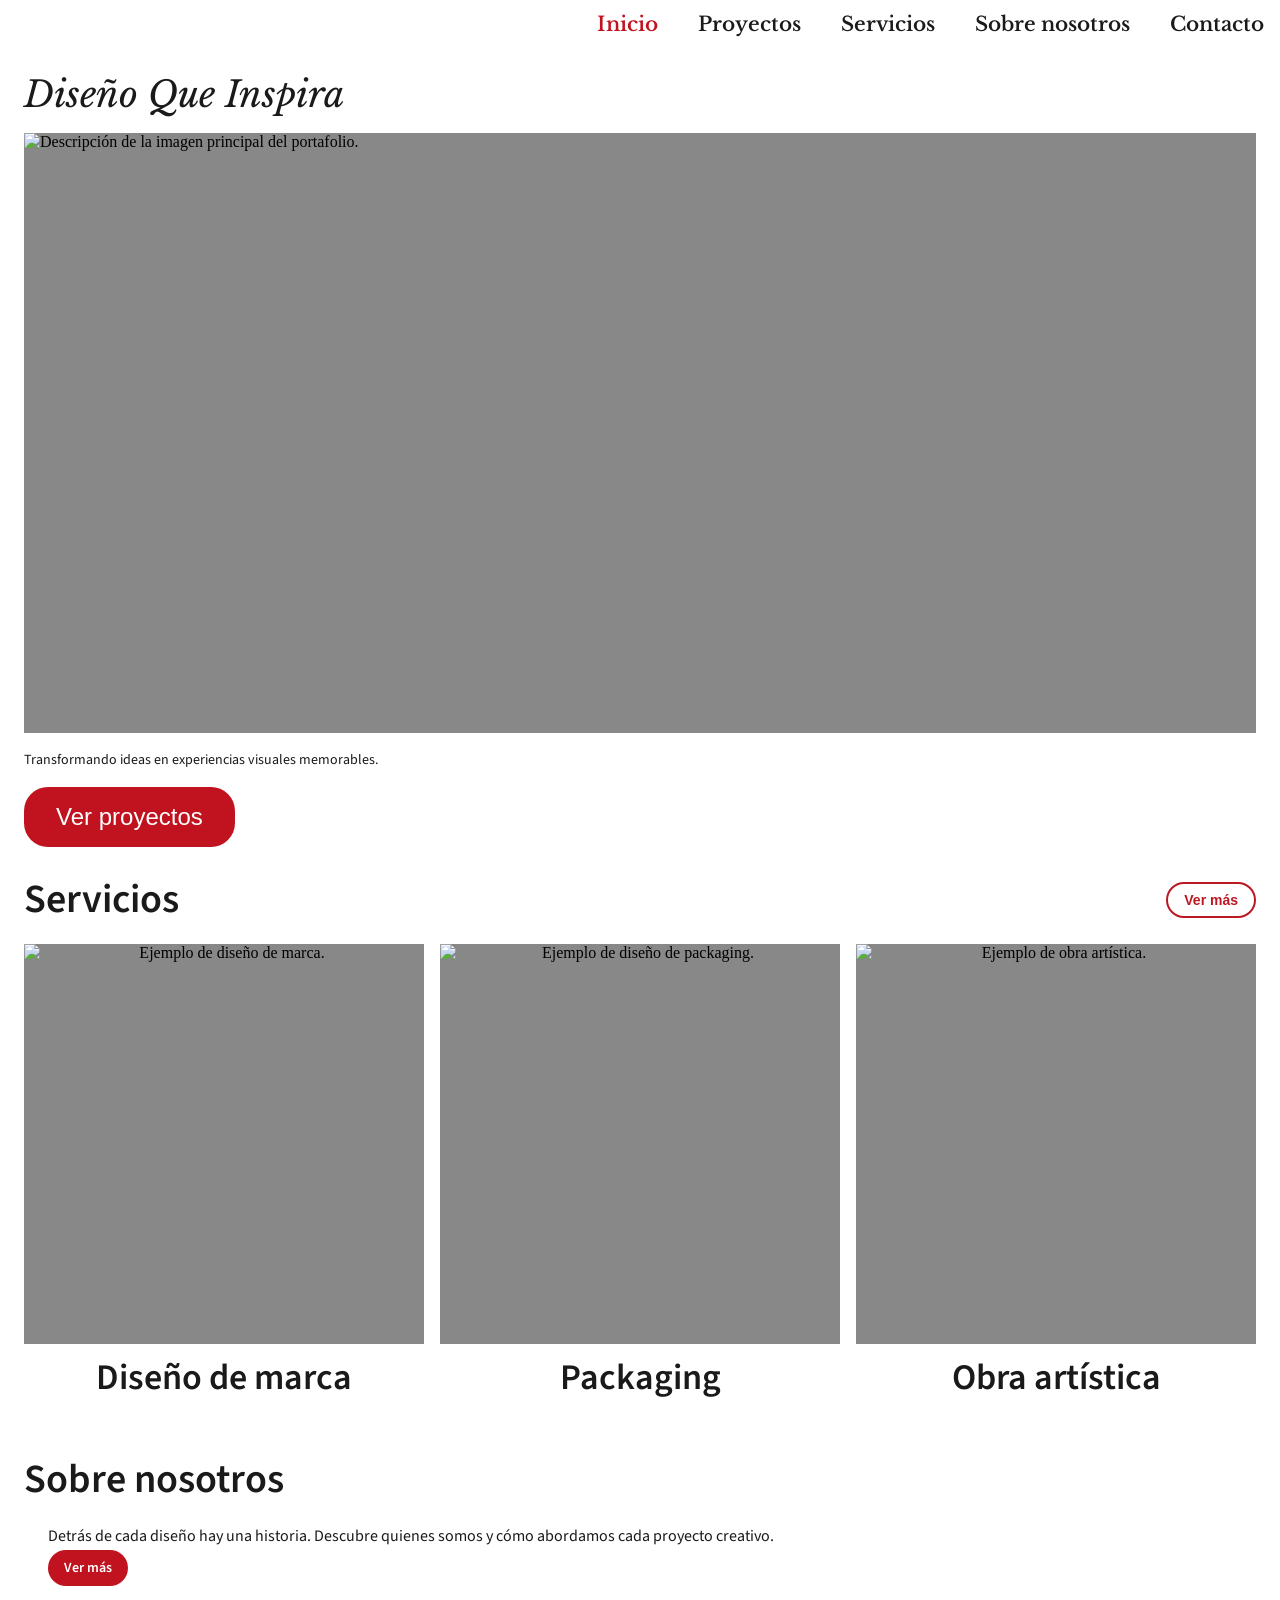
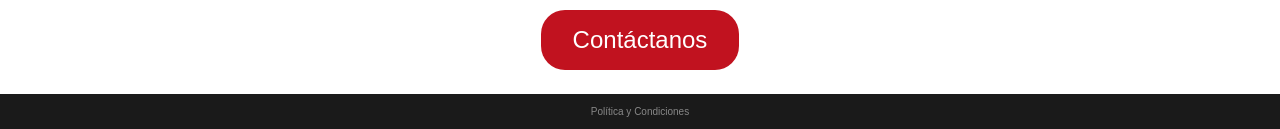
==== index.html @ 065d8f78 "Versión inicial del portafolio" ====
<!DOCTYPE html>
<html lang="es-CR">
<head>
    <meta charset="UTF-8">
    <meta name="viewport" content="width=device-width, initial-scale=1.0">
    <title>Portafolio | Doulas y Jorge</title>
    <link rel="icon" type="image/svg+xml" href="./img/favicon.svg">
    <link rel="stylesheet" type="text/css" href="./css/estilos.css"> 

    <!-- Google Fonts -->
    
    <link rel="preconnect" href="https://fonts.googleapis.com">
    <link rel="preconnect" href="https://fonts.gstatic.com" crossorigin>
    <link href="https://fonts.googleapis.com/css2?family=Libre+Baskerville:ital@1&display=swap" rel="stylesheet">

    <link rel="preconnect" href="https://fonts.googleapis.com">
    <link rel="preconnect" href="https://fonts.gstatic.com" crossorigin>
    <link href="https://fonts.googleapis.com/css2?family=Source+Sans+3:ital,wght@0,200..900;1,200..900&display=swap" rel="stylesheet">

    <!-- Iconos -->
     
    <link rel="stylesheet" href="https://cdnjs.cloudflare.com/ajax/libs/font-awesome/4.7.0/css/font-awesome.min.css">
    <link href="https://fonts.googleapis.com/icon?family=Material+Icons" rel="stylesheet">

    <!-- Scroll suave -->
    <style>
        html { scroll-behavior: smooth; }
    </style>
</head>
<body>

    <!-- Menú de hamburguesa -->
    <div id="miNav" class="overlay">
        <a href="javascript:void(0)" class="cerrar-overlay" onclick="cerrarNav()">&times;</a>
        <div class="overlay-contenido">
            <a class="activo-overlay" href="./index.html">Inicio</a>
            <a href="./proyectos.html">Proyectos</a>
            <a href="./servicios.html">Servicios</a>
            <a href="./sobre-nosotros.html">Sobre nosotros</a>
            <a href="./contacto.html">Contacto</a>
        </div>
    </div>
    <!-- Fin menú de hamburguesa -->

    <header>
        <nav>
            <!-- Logo / ícono -->
            <div class="nav-logo">
                <span class="material-icons">interests</span>
            </div>

            <!-- Links de navegación (desktop) -->
            <div class="nav-links">
                <div class="nav-item">
                    <a class="activo-nav" href="./index.html">Inicio</a>
                </div>
                <div class="nav-item">
                    <a href="./proyectos.html">Proyectos</a>
                </div>
                <div class="nav-item">
                    <a href="./servicios.html">Servicios</a>
                </div>
                <div class="nav-item">
                    <a href="./sobre-nosotros.html">Sobre nosotros</a>
                </div>
                <div class="nav-item">
                    <a href="./contacto.html">Contacto</a>
                </div>
            </div>

            <!-- Botón hamburguesa (móvil) -->
            <span class="menu-hamburguesa" onclick="abrirNav()">
                <i class="fa fa-navicon" aria-hidden="true"></i>
            </span>
        </nav>
    </header>

    <main id="contenido" class="inicio">

        <!-- Sección: imagen principal -->
        <section class="inicio-hero">
            <figure class="imagen-hero">
                <img src="./img/hero.jpg"
                     title="Imagen principal del portafolio"
                     alt="Descripción de la imagen principal del portafolio.">
            </figure>
            <h1>Diseño Que Inspira</h1>
            <p class="subtitulo">Transformando ideas en experiencias visuales memorables.</p>
            <a href="./proyectos.html" class="btn-grande">Ver proyectos</a>
        </section>

        <!-- Sección: servicios -->
        <section class="inicio-servicios">
            <div class="servicios-header">
                <h2>Servicios</h2>
                <a href="./servicios.html" class="btn-pequeno-stroke">Ver más</a>
            </div>

            <div class="servicios-contenido">
                <div class="servicio-tarjeta">
                    <figure class="servicio-imagen">
                        <img src="./img/servicio-marca.jpg"
                             title="Diseño de marca"
                             alt="Ejemplo de diseño de marca.">
                    </figure>
                    <h3>Diseño de marca</h3>
                </div>
                <div class="servicio-tarjeta">
                    <figure class="servicio-imagen">
                        <img src="./img/servicio-packaging.jpg"
                             title="Packaging"
                             alt="Ejemplo de diseño de packaging.">
                    </figure>
                    <h3>Packaging</h3>
                </div>
                <div class="servicio-tarjeta">
                    <figure class="servicio-imagen">
                        <img src="./img/servicio-obra.jpg"
                             title="Obra artística"
                             alt="Ejemplo de obra artística.">
                    </figure>
                    <h3>Obra artística</h3>
                </div>
            </div>
        </section>

        <!-- Sección: sobre nosotros -->
        <section class="inicio-sobre-nosotros">
            <h2>Sobre nosotros</h2>

            <div class="sobre-nosotros-contenido">
                <div class="personas">
                    <figure class="persona-imagen">
                        <img src="./img/persona-dos.jpg"
                             title="Integrante del equipo"
                             alt="Foto de perfil de integrante del equipo.">
                    </figure>
                    <figure class="persona-imagen">
                        <img src="./img/persona-uno.jpg"
                             title="Integrante del equipo"
                             alt="Foto de perfil de integrante del equipo.">
                    </figure>
                </div>
                <div class="sobre-nosotros-texto">
                    <p>Detrás de cada diseño hay una historia. Descubre quienes somos y cómo abordamos cada proyecto creativo.</p>
                    <a href="./sobre-nosotros.html" class="btn-pequeno-fill">Ver más</a>
                </div>
            </div>
        </section>

        <a href="./contacto.html" class="btn-grande btn-grande-contactanos">Contáctanos</a>

    </main>

    <footer>
        <a href="#" class="footer-politicas">Política y Condiciones</a>
    </footer>

    <script type="text/javascript" src="./js/scripts.js"></script>
</body>
</html>
---- css/estilos.css ----
/* Estilos generales */


.btn-grande-contactanos {
   margin-top: auto;
   align-self: center !important; 
}

* {
    padding: 0;
    margin: 0;
    box-sizing: border-box;
}

/* Paleta de colores del proyecto:
   Rojo principal: #c1121f
   Blanco: #ffffff
   Negro/oscuro: #1a1a1a
   Gris claro: #f5f5f5
   Gris medio: #888888
*/

h1 {
    font-family: "Libre Baskerville", serif;
    font-weight: 300;
    font-size: 36px;
    color: #1a1a1a;
}

h2 {
    font-family: "Source Sans 3", sans-serif;
    font-weight: 600;
    font-size: 24px;
    
    color: #1a1a1a;
}

h3 {
    font-family: "Source Sans 3", sans-serif;
    font-weight: 600;
    font-size: 14px;
    color: #1a1a1a;
}

p {
    font-family: "Source Sans 3", sans-serif;
    font-weight: 400;
    font-size: 14px;
    color: #1a1a1a;
    line-height: 1.6em;
}

a {
    font-family: "Libre Baskerville", serif;
    font-weight: 600;
    font-size: 14px;
}

ul {
    list-style: none;
}

img {
    display: block;
    width: 100%;
    height: auto;
    object-fit: cover;
    background-color: #888888;
}

/* Botones */

.btn-grande {
    display: inline-block;
    font-family: "Raleway", Arial, Helvetica, sans-serif;
    font-weight: 400;
    font-size: 24px;
    font-style: normal;
    background-color: #c1121f;
    color: #ffffff;
    text-decoration: none;
    padding: 16px 32px;
    text-align: center;
    cursor: pointer;
    border: none;
    transition: background-color 0.3s, transform 0.2s;
    border-radius: 24px;
    align-self: flex-start;
}

.btn-grande:hover  { background-color: #a00f1a; }
.btn-grande:active { background-color: #7a0b14; transform: translateY(2px); }

.btn-pequeno-stroke {
    display: inline-block;
    font-family: "Raleway", Arial, Helvetica, sans-serif;
    font-weight: 600;
    font-size: 14px;
    color: #BC1823;
    text-decoration: none;
    padding: 8px 16px;
    border: 2px solid #BC1823;
    border-radius: 20px;
    transition: background-color 0.3s, color 0.3s;
}

.btn-pequeno-stroke:hover  { color: #656565; border-color: #656565; }
.btn-pequeno-stroke:active { color: #8B121A; border-color: #8B121A; transform: translateY(2px);}

.btn-pequeno-fill {
    display: inline-block;
    font-family: "Source Sans 3", sans-serif;   font-weight: 600;
    font-size: 14px;
    color: #ffffff;
    text-decoration: none;
    padding: 8px 16px;
    background-color: #c1121f;
    transition: background-color 0.3s;
    border-radius: 20px;
}

.btn-pequeno-fill:hover  { background-color: #a00f1a; }
.btn-pequeno-fill:active { background-color: #7a0b14; }

/* Overlay men de hamburguesa */

.overlay {
    height: 100%;
    width: 0;
    position: fixed;
    z-index: 100;
    left: 0;
    top: 0;
    background-color: rgba(0, 0, 0, 0.95);
    overflow-x: hidden;
    transition: 0.5s;
}

.overlay-contenido {
    position: relative;
    top: 10%;
    width: 100%;
    display: flex;
    flex-direction: column;
    align-items: center;
}

.overlay a {
    font-family: "Libre Baskerville", serif;    font-weight: 600;
    font-size: 30px;
    color: #ffffff;
    padding: 12px;
    display: block;
    text-decoration: none;
    transition: 0.3s;
}

.overlay a:visited { color: #ffffff; }
.overlay a:hover   { color: #c1121f; }
.overlay a:active  { color: #888888; }

.overlay a.activo-overlay { color: #c1121f; }

.cerrar-overlay {
    position: absolute;
    top: 10px;
    right: 20px;
    font-size: 60px;
    z-index: 101;
    width: auto !important;
}

/* header / nav */

header {
    position: sticky;
    top: 0;
    z-index: 50;
    background-color: #ffffff;
}

nav {
    display: flex;
    align-items: center;
    justify-content: space-between;
    padding: 0 16px;
    height: 48px;
    background-color: #ffffff;
}

.nav-logo .material-icons {
    font-size: 24px;
    color: #c1121f;
}

/* Links del nav — ocultos en móvil */
.nav-links {
    display: none;
}

.nav-item {
    font-family: "Libre Baskerville", serif;
    font-weight: 600;
    font-size: 20px;
}

.nav-item a:link    { text-decoration: none; color: #1a1a1a; }
.nav-item a:visited { text-decoration: none; color: #1a1a1a; }
.nav-item a:hover   { text-decoration: none; color: #c1121f; }
.nav-item a:active  { text-decoration: none; color: #888888; }

.nav-item a.activo-nav { color: #c1121f; }

/* Botón hamburguesa */
.menu-hamburguesa {
    display: block;
    cursor: pointer;
    font-size: 24px;
    color: #1a1a1a;
    transition: color 0.3s;
}

.menu-hamburguesa:hover { color: #c1121f; }

/* Footer */

footer {
    display: flex;
    justify-content: center;
    padding: 12px;
    background-color: #1a1a1a;
}

.footer-politicas {
    font-family: "Raleway", Arial, Helvetica, sans-serif;
    font-weight: 400;
    font-size: 10px;
    color: #888888;
    text-decoration: none;
}

.footer-politicas:hover { color: #ffffff; }

/* Linea separadora */

.linea-separadora {
    border: none;
    border-top: 1px solid #1a1a1a;
    margin: 0 16px;
}

/* Pagina inicio */

main.inicio {
    display: flex;
    flex-direction: column;
    padding: 24px 24px;
}

/* Hero */
 
.inicio-hero {
    display: grid;
    grid-template-columns: repeat(1, 1fr);
    grid-template-areas:
        "titulo"
        "imagen"
        "subtitulo"
        "boton";
    gap: 16px;
}

.inicio-hero figure {
    grid-area: imagen;
    margin: 0;
}

.inicio-hero h1 {
    grid-area: titulo;
    font-size: 36px;
    font-style: italic;
    
}

.inicio-hero .subtitulo {
    grid-area: subtitulo;
    font-size: 14px;
}

.inicio-hero .btn-grande {
    grid-area: boton;
    justify-self: start;
}


.inicio-hero {
    width: 100%;
}

.imagen-hero {
    width: 100%;
    height: 300px;
    margin: 0;
}

.imagen-hero img {
    width: 100%;
    height: 100%;
    object-fit: cover;
}




/* Servicios */


.inicio-servicios {
    padding: 24px 0;
    display: flex;
    flex-direction: column;
    gap: 16px;
}

.servicios-header {
    display: flex;
    justify-content: space-between;
    align-items: center;
}

.servicios-contenido {
    display: flex;
    flex-direction: row;
    gap: 16px;

}

.servicio-tarjeta {
    display: flex;
    width: 100%;
    flex-direction: column;
    gap: 8px;
    text-align: center;
}

.servicio-imagen {
    width: 100%;
    aspect-ratio: 1 / 1; /* Mantener la proporción cuadrada */
    margin: 0;
}

.servicio-imagen img {
    width: 100%;
    height: 100%;
    object-fit: cover;
}

/* Sobre nosotros */
.inicio-sobre-nosotros {
    padding: 24px 0;
    display: flex;
    flex-direction: column;
    gap: 16px;
}

.sobre-nosotros-contenido {
    display: flex;
    flex-direction: column;
    gap: 16px;
}

.personas {
    display: flex;
    gap: 8px;
}

.persona-imagen {
    flex: 1;
    height: 150px;
    margin: 0;
    display: none; /* Ocultar las imágenes de las personas en la versión móvil */
}

.persona-imagen img {
    width: 100%;
    height: 100%;
    object-fit: cover;
}

/* =============================================
   PÁGINA: PROYECTOS — MÓVIL
   ============================================= */

main.proyectos h1 { text-align: center; }

main.proyectos {
    padding: 24px 16px;
    display: flex;
    flex-direction: column;
    gap: 24px;
}


/* Filtros */
.filtros {
    display: flex;
    flex-wrap: wrap;
    gap: 8px;
    justify-content: center;
}

.btn-filtro {
    font-family: "Raleway", Arial, Helvetica, sans-serif;
    font-weight: 600;
    font-size: 14px;
    padding: 8px 16px;
    background-color: transparent;
    color: #1a1a1a;
    border: 2px solid #1a1a1a;
    cursor: pointer;
    transition: background-color 0.3s, color 0.3s;
}

.btn-filtro:hover      { background-color: #1a1a1a; color: #ffffff; }
.btn-filtro.activo-filtro { background-color: #c1121f; color: #ffffff; border-color: #c1121f; }

/* Grid de proyectos */
.proyectos-grid {
    display: grid;
    grid-template-columns: 1fr;
    gap: 24px;
}

.proyecto-tarjeta {
    display: flex;
    flex-direction: column;
    gap: 8px;
}

.proyecto-imagen {
    width: 100%;
    height: 200px;
    margin: 0;
}

.proyecto-imagen img {
    width: 100%;
    height: 100%;
    object-fit: cover;
}

/* Modal */
.modal {
    display: none;
    position: fixed;
    z-index: 200;
    top: 0;
    left: 0;
    width: 100%;
    height: 100%;
    background-color: rgba(0, 0, 0, 0.9);
    overflow-y: auto;
}

.modal.activo { display: flex; align-items: center; justify-content: center; }

.modal-contenido {
    position: relative;
    background-color: #1a1a1a;
    width: 90%;
    max-width: 900px;
    padding: 24px;
    display: flex;
    flex-direction: column;
    gap: 16px;
}

.modal-cerrar {
    position: absolute;
    top: 16px;
    right: 16px;
    background: none;
    border: none;
    cursor: pointer;
    color: #ffffff;
}

.modal-cerrar .material-icons { font-size: 24px; }
.modal-cerrar:hover .material-icons { color: #c1121f; }

.modal-imagen {
    width: 100%;
    margin: 0;
}

.modal-imagen img {
    width: 100%;
    height: auto;
    object-fit: cover;
}

/* =============================================
   PÁGINA: SERVICIOS — MÓVIL
   ============================================= */

main.servicios {
    padding: 24px 16px;
    display: flex;
    flex-direction: column;
    gap: 0;
}

main.servicios h1 { margin-bottom: 24px; }

.servicio-item {
    display: flex;
    flex-direction: column;
    gap: 8px;
    padding: 24px 0;
}

.servicio-texto { display: flex; flex-direction: column; gap: 8px; }

/* =============================================
   PÁGINA: SOBRE NOSOTROS — MÓVIL
   ============================================= */

main.sobre-nosotros {
    padding: 24px 16px;
    display: flex;
    flex-direction: column;
    gap: 24px;
}

.equipo-grid {
    display: grid;
    grid-template-columns: 1fr;
    gap: 32px;
}

.miembro {
    display: grid;
    grid-template-columns: 1fr;
    gap: 16px;
}

.miembro-imagen {
    width: 100%;
    max-width: 263px;
    height: 296px;
    margin: 0;
}

.miembro-imagen img {
    width: 100%;
    height: 100%;
    object-fit: cover;
}

.miembro-info {
    display: flex;
    flex-direction: column;
    gap: 12px;
}

.linea-nombre {
    border: none;
    border-top: 1px solid #1a1a1a;
    width: 264px;
}

/* =============================================
   PÁGINA: CONTACTO — MÓVIL
   ============================================= */

main.contacto {
    padding: 24px 16px;
    display: flex;
    flex-direction: column;
    gap: 24px;
    align-items: center;
}

.formulario-contacto {
    width: 100%;
    max-width: 496px;
    display: flex;
    flex-direction: column;
    gap: 8px;
}

.label-campo {
    font-family: "Raleway", Arial, Helvetica, sans-serif;
    font-weight: 600;
    font-size: 14px;
    color: #888888;
}

.campo-texto {
    width: 100%;
    padding: 12px;
    font-family: "Raleway", Arial, Helvetica, sans-serif;
    font-size: 14px;
    border: 1px solid #cccccc;
    background-color: #f5f5f5;
    outline: none;
    transition: border-color 0.3s;
}

.campo-texto:focus { border-color: #c1121f; }

.campo-textarea {
    width: 100%;
    padding: 12px;
    font-family: "Raleway", Arial, Helvetica, sans-serif;
    font-size: 14px;
    border: 1px solid #cccccc;
    background-color: #f5f5f5;
    outline: none;
    min-height: 192px;
    resize: vertical;
    transition: border-color 0.3s;
}

.campo-textarea:focus { border-color: #c1121f; }

.formulario-contacto .btn-grande {
    width: 100%;
    margin-top: 8px;
}

/* Alerta enviado */
.alerta-enviado {
    font-family: "Raleway", Arial, Helvetica, sans-serif;
    font-weight: 700;
    font-size: 24px;
    color: #ffffff;
    background-color: #1a1a1a;
    padding: 20px 40px;
}

.oculto { display: none; }

/* =============================================
   PÁGINA: POLÍTICAS — MÓVIL
   ============================================= */

main.politicas {
    padding: 24px 16px;
    display: flex;
    flex-direction: column;
    gap: 24px;
    max-width: 700px;
    margin: auto;
}

.politicas-texto {
    display: flex;
    flex-direction: column;
    gap: 16px;
}

.politicas-texto ul {
    display: flex;
    flex-direction: column;
    gap: 8px;
    padding-left: 16px;
}

.politicas-texto ul li {
    font-family: "Raleway", Arial, Helvetica, sans-serif;
    font-size: 14px;
    color: #1a1a1a;
    line-height: 1.6em;
    list-style: disc;
}

 body {
    display: flex;
    flex-direction: column;
    min-height: 100vh;
    }

    main {
        flex: 1;
    }

/* =============================================
   DESKTOP — min-width: 600px
   ============================================= */

@media only screen and (min-width: 600px) {

    h1 { font-size: 48px; }
    h2 { font-size: 40px; }
    h3 { font-size: 36px; }
    p  { font-size: 16px; }
    a  { font-size: 20px; }

    /* Nav */
    .menu-hamburguesa { display: none; }

    .nav-links {
        display: flex;
        flex-direction: row;
        gap: 40px;
    }

    .nav-item { font-size: 18px; }

    /* Inicio — desktop */
    .imagen-hero { height: 600px; }

    .servicios-grid {
        grid-template-columns: repeat(3, 1fr);
    }

    .sobre-nosotros-contenido {
        flex-direction: row;
        align-items: flex-start;
        gap: 24px;
    }

    .personas { flex-direction: column; }

    /* Proyectos — desktop */
    .proyectos-grid {
        grid-template-columns: repeat(4, 1fr);
    }

    /* Servicios — desktop */
    .servicio-item {
        flex-direction: row;
        align-items: center;
        justify-content: space-between;
    }

    /* Sobre nosotros — desktop */
    .equipo-grid {
        grid-template-columns: repeat(2, 1fr);
    }

    .miembro {
        grid-template-columns: auto 1fr;
    }

    /* Contacto — desktop */
    main.contacto { align-items: center; }

    /* Políticas — desktop */
    main.politicas {
        max-width: 100%;
        padding: 40px 294px;
    }

}
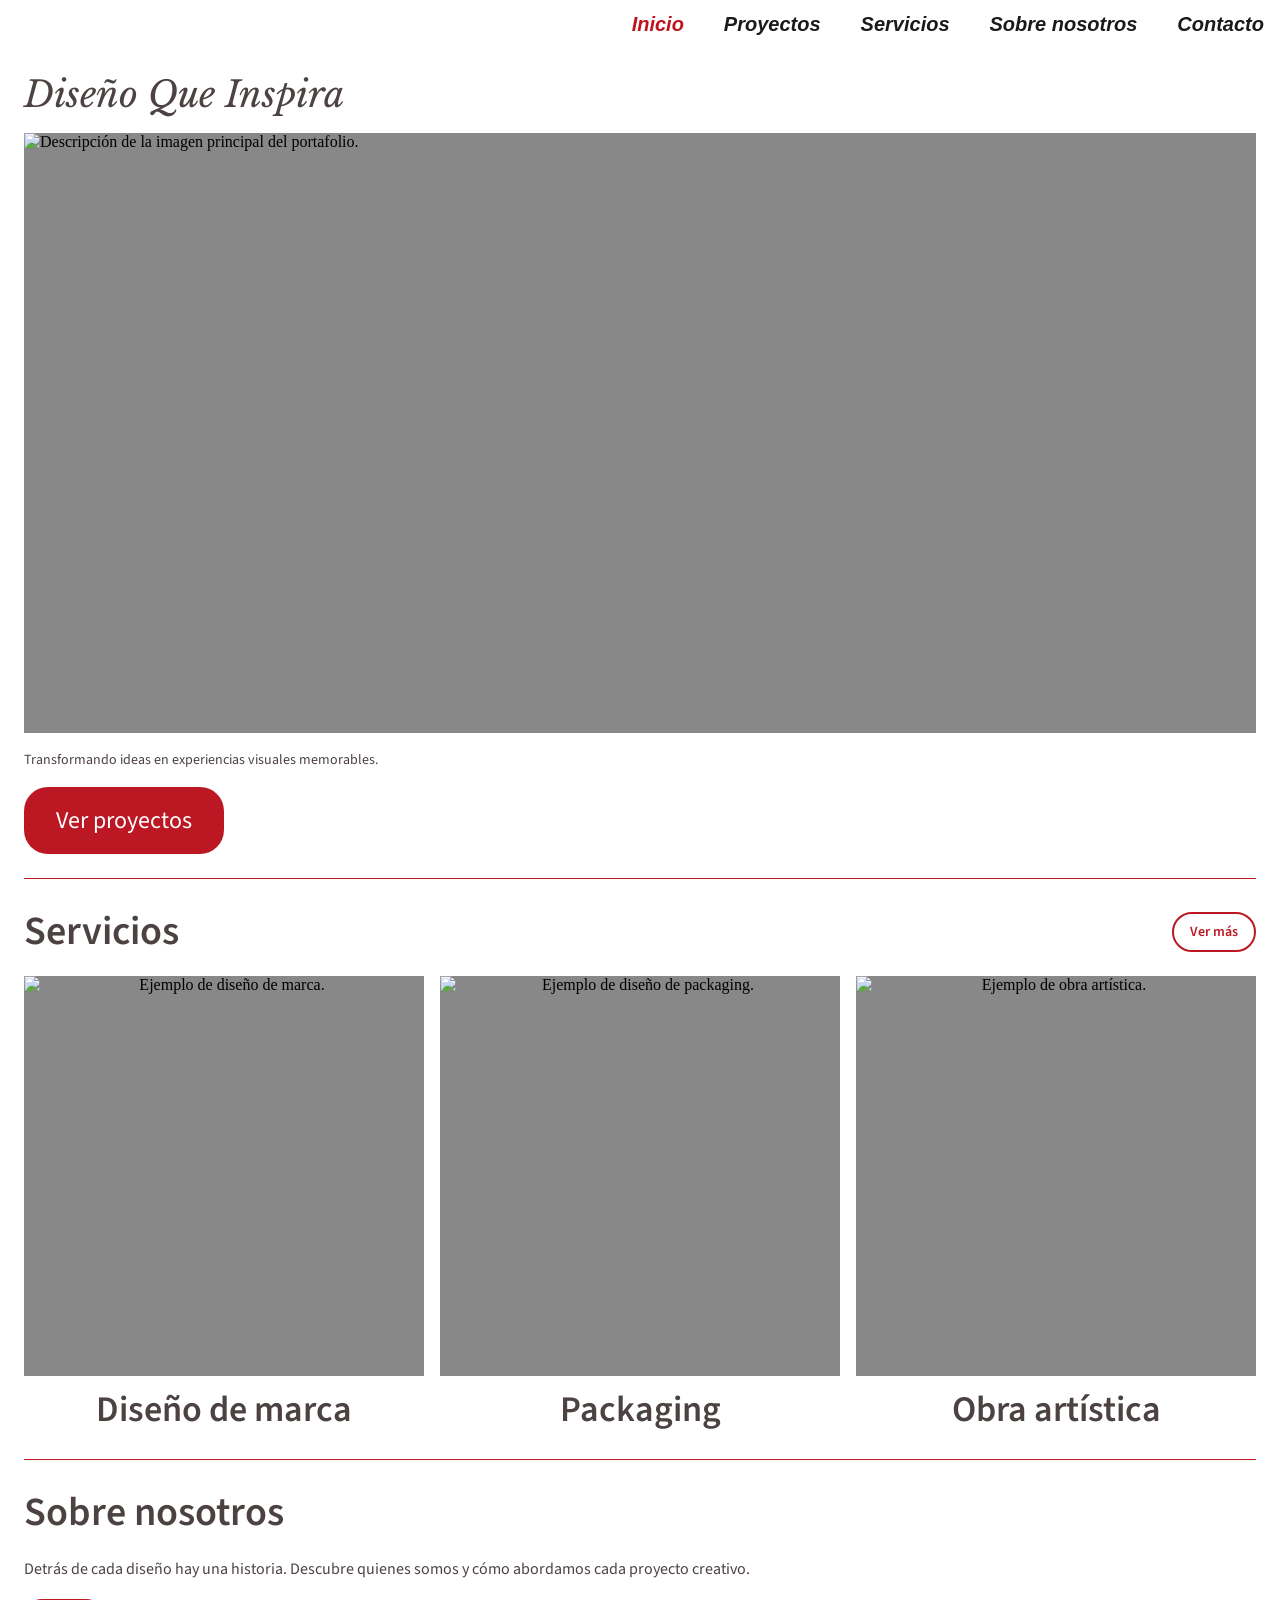
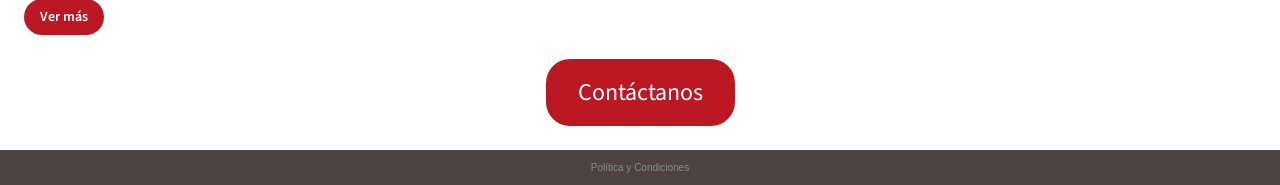
==== commit 91b6aa20: "Actualización 23/06/2026 23:32" ====
--- a/index.html
+++ b/index.html
@@ -89,6 +89,8 @@
             <a href="./proyectos.html" class="btn-grande">Ver proyectos</a>
         </section>
 
+        <hr class="linea-separadora">
+
         <!-- Sección: servicios -->
         <section class="inicio-servicios">
             <div class="servicios-header">
@@ -123,6 +125,8 @@
                 </div>
             </div>
         </section>
+
+        <hr class="linea-separadora">
 
         <!-- Sección: sobre nosotros -->
         <section class="inicio-sobre-nosotros">
--- a/css/estilos.css
+++ b/css/estilos.css
@@ -24,7 +24,7 @@
     font-family: "Libre Baskerville", serif;
     font-weight: 300;
     font-size: 36px;
-    color: #1a1a1a;
+    color: #4D4242;
 }
 
 h2 {
@@ -32,26 +32,26 @@
     font-weight: 600;
     font-size: 24px;
     
-    color: #1a1a1a;
+    color: #4D4242;
 }
 
 h3 {
     font-family: "Source Sans 3", sans-serif;
     font-weight: 600;
     font-size: 14px;
-    color: #1a1a1a;
+    color: #4D4242;
 }
 
 p {
     font-family: "Source Sans 3", sans-serif;
     font-weight: 400;
     font-size: 14px;
-    color: #1a1a1a;
+    color: #4D4242;
     line-height: 1.6em;
 }
 
 a {
-    font-family: "Libre Baskerville", serif;
+    font-family: "Source Sans 3", sans-serif;
     font-weight: 600;
     font-size: 14px;
 }
@@ -72,11 +72,11 @@
 
 .btn-grande {
     display: inline-block;
-    font-family: "Raleway", Arial, Helvetica, sans-serif;
+    font-family: "Source Sans 3", sans-serif; 
     font-weight: 400;
     font-size: 24px;
     font-style: normal;
-    background-color: #c1121f;
+    background-color: #BC1823;
     color: #ffffff;
     text-decoration: none;
     padding: 16px 32px;
@@ -88,12 +88,12 @@
     align-self: flex-start;
 }
 
-.btn-grande:hover  { background-color: #a00f1a; }
-.btn-grande:active { background-color: #7a0b14; transform: translateY(2px); }
+.btn-grande:hover  { background-color: #DBC9C9; color: #4D4242; }
+.btn-grande:active { background-color: #8B121A; transform: translateY(2px); }
 
 .btn-pequeno-stroke {
     display: inline-block;
-    font-family: "Raleway", Arial, Helvetica, sans-serif;
+    font-family: "Source Sans 3", sans-serif; 
     font-weight: 600;
     font-size: 14px;
     color: #BC1823;
@@ -104,8 +104,9 @@
     transition: background-color 0.3s, color 0.3s;
 }
 
-.btn-pequeno-stroke:hover  { color: #656565; border-color: #656565; }
-.btn-pequeno-stroke:active { color: #8B121A; border-color: #8B121A; transform: translateY(2px);}
+.btn-pequeno-stroke:hover  { color: #DBC9C9; background-color: #656565; border: 2px solid #656565;}
+
+.btn-pequeno-stroke:active { color: #8B121A; border-color: #8B121A; transform: translateY(2px); background-color: transparent; }
 
 .btn-pequeno-fill {
     display: inline-block;
@@ -114,13 +115,13 @@
     color: #ffffff;
     text-decoration: none;
     padding: 8px 16px;
-    background-color: #c1121f;
+    background-color: #BC1823;
     transition: background-color 0.3s;
     border-radius: 20px;
 }
 
-.btn-pequeno-fill:hover  { background-color: #a00f1a; }
-.btn-pequeno-fill:active { background-color: #7a0b14; }
+.btn-pequeno-fill:hover  { background-color: #DBC9C9; color: #656565; } 
+.btn-pequeno-fill:active { background-color: #8B121A; }
 
 /* Overlay men de hamburguesa */
 
@@ -131,7 +132,7 @@
     z-index: 100;
     left: 0;
     top: 0;
-    background-color: rgba(0, 0, 0, 0.95);
+    background-color: rgba(0, 0, 0, 0.922);
     overflow-x: hidden;
     transition: 0.5s;
 }
@@ -190,7 +191,7 @@
 
 .nav-logo .material-icons {
     font-size: 24px;
-    color: #c1121f;
+    color: #BC1823;
 }
 
 /* Links del nav — ocultos en móvil */
@@ -200,8 +201,9 @@
 
 .nav-item {
     font-family: "Libre Baskerville", serif;
-    font-weight: 600;
+    font-weight: 400;
     font-size: 20px;
+    font-style: italic;
 }
 
 .nav-item a:link    { text-decoration: none; color: #1a1a1a; }
@@ -216,7 +218,7 @@
     display: block;
     cursor: pointer;
     font-size: 24px;
-    color: #1a1a1a;
+    color: #4D4242;
     transition: color 0.3s;
 }
 
@@ -228,7 +230,7 @@
     display: flex;
     justify-content: center;
     padding: 12px;
-    background-color: #1a1a1a;
+    background-color: #4D4242;
 }
 
 .footer-politicas {
@@ -245,8 +247,7 @@
 
 .linea-separadora {
     border: none;
-    border-top: 1px solid #1a1a1a;
-    margin: 0 16px;
+    border-top: 1px solid #BC1823;
 }
 
 /* Pagina inicio */
@@ -268,6 +269,7 @@
         "subtitulo"
         "boton";
     gap: 16px;
+    padding: 0  0 24px 0;
 }
 
 .inicio-hero figure {
@@ -363,11 +365,16 @@
     gap: 16px;
 }
 
-.sobre-nosotros-contenido {
+.sobre-nosotros-texto {
     display: flex;
     flex-direction: column;
     gap: 16px;
 }
+
+.sobre-nosotros-texto .btn-pequeno-fill {
+    align-self: flex-start;
+}
+
 
 .personas {
     display: flex;
@@ -387,9 +394,7 @@
     object-fit: cover;
 }
 
-/* =============================================
-   PÁGINA: PROYECTOS — MÓVIL
-   ============================================= */
+/* Página de proyectos */
 
 main.proyectos h1 { text-align: center; }
 
@@ -499,9 +504,7 @@
     object-fit: cover;
 }
 
-/* =============================================
-   PÁGINA: SERVICIOS — MÓVIL
-   ============================================= */
+/* Página de servicios Móvil */
 
 main.servicios {
     padding: 24px 16px;
@@ -521,9 +524,7 @@
 
 .servicio-texto { display: flex; flex-direction: column; gap: 8px; }
 
-/* =============================================
-   PÁGINA: SOBRE NOSOTROS — MÓVIL
-   ============================================= */
+/* Página de sobre nosotros Móvil */
 
 main.sobre-nosotros {
     padding: 24px 16px;
@@ -569,9 +570,7 @@
     width: 264px;
 }
 
-/* =============================================
-   PÁGINA: CONTACTO — MÓVIL
-   ============================================= */
+/* Página de contacto Móvil */
 
 main.contacto {
     padding: 24px 16px;
@@ -607,7 +606,7 @@
     transition: border-color 0.3s;
 }
 
-.campo-texto:focus { border-color: #c1121f; }
+.campo-texto:focus { border-color: #BC1823; }
 
 .campo-textarea {
     width: 100%;
@@ -622,7 +621,7 @@
     transition: border-color 0.3s;
 }
 
-.campo-textarea:focus { border-color: #c1121f; }
+.campo-textarea:focus { border-color: #BC1823; }
 
 .formulario-contacto .btn-grande {
     width: 100%;
@@ -641,9 +640,7 @@
 
 .oculto { display: none; }
 
-/* =============================================
-   PÁGINA: POLÍTICAS — MÓVIL
-   ============================================= */
+/* Página de políticas Móvil */
 
 main.politicas {
     padding: 24px 16px;
@@ -685,9 +682,7 @@
         flex: 1;
     }
 
-/* =============================================
-   DESKTOP — min-width: 600px
-   ============================================= */
+/* Versión desktop */
 
 @media only screen and (min-width: 600px) {
 
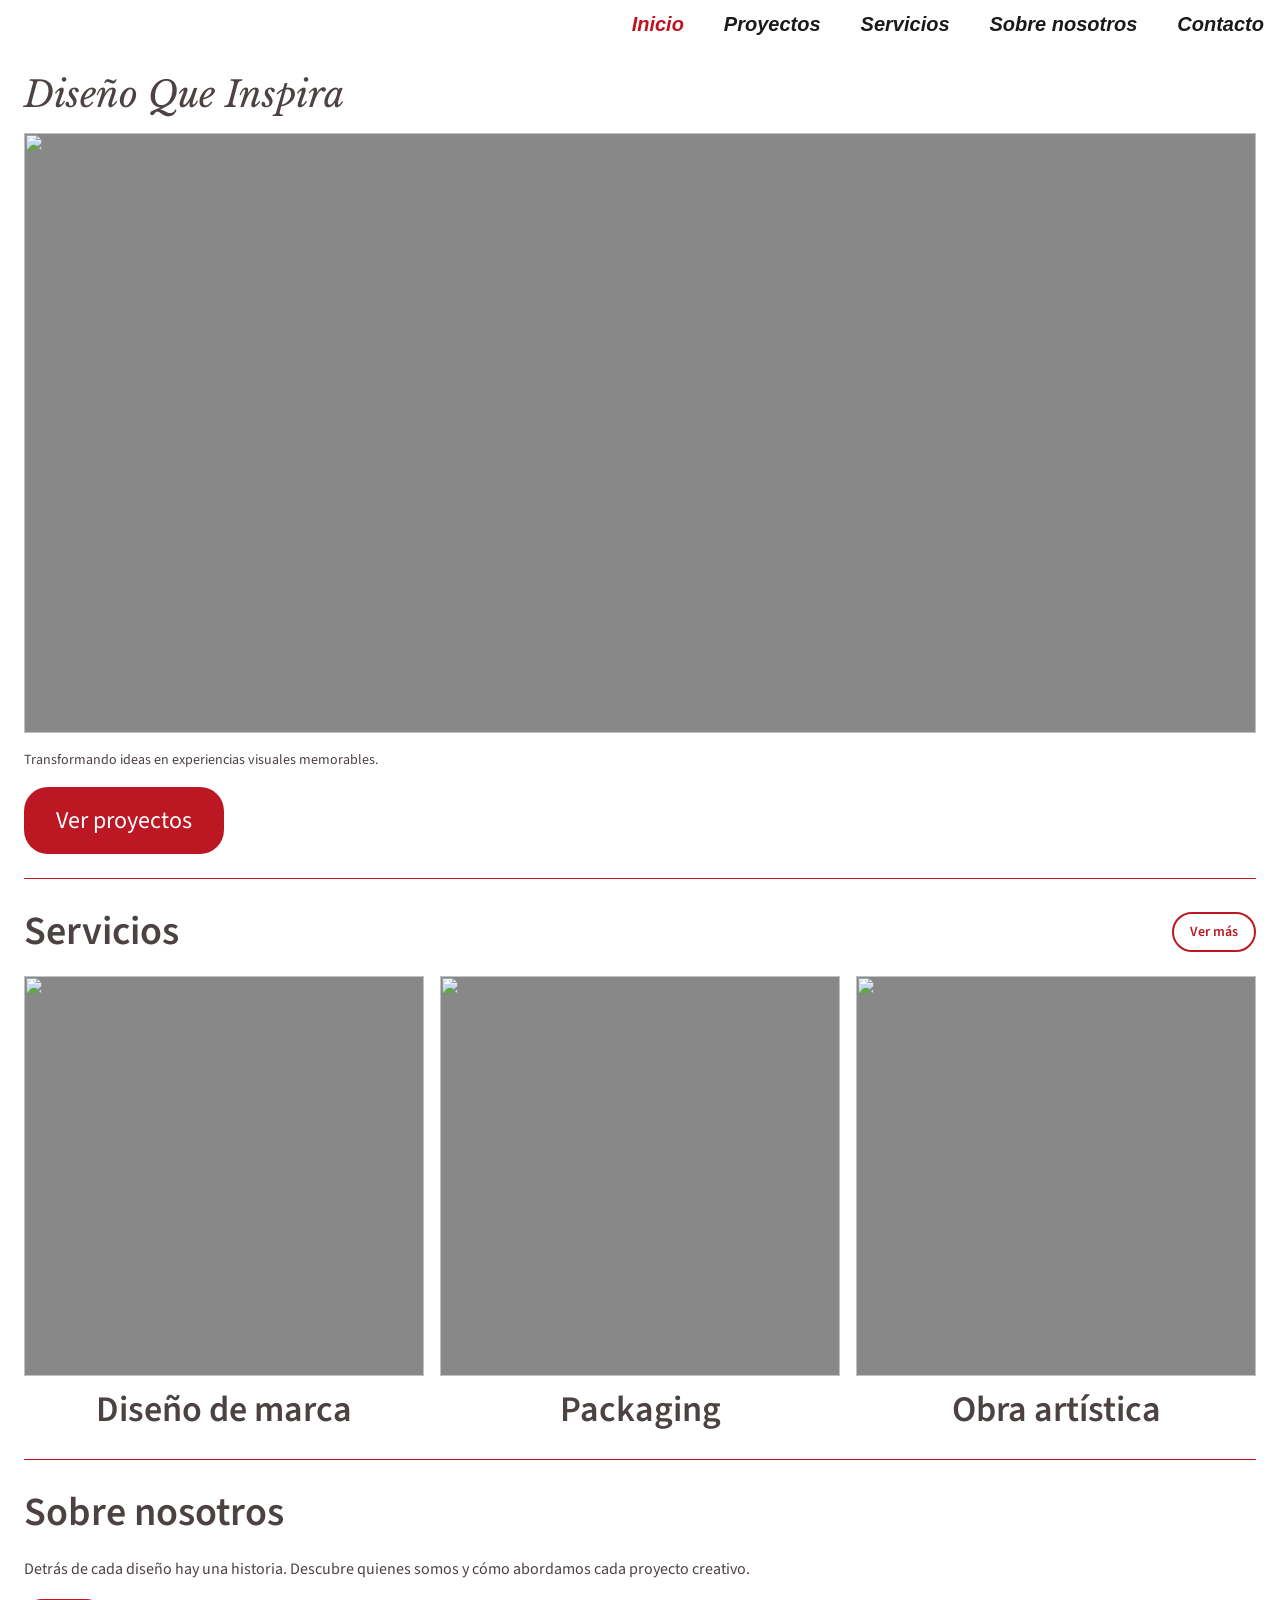
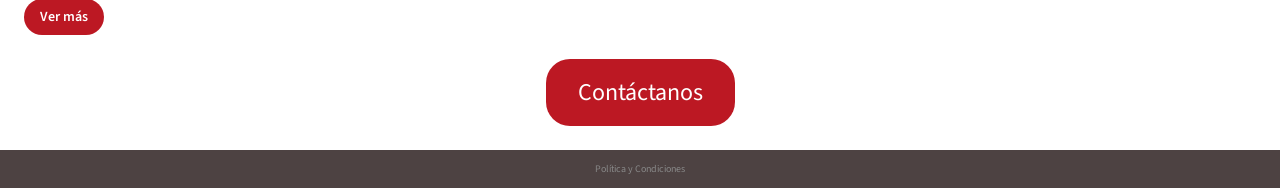
==== commit 151ec62c: "Actualización 23/06/2026 23:57" ====
--- a/index.html
+++ b/index.html
@@ -34,9 +34,13 @@
         <a href="javascript:void(0)" class="cerrar-overlay" onclick="cerrarNav()">&times;</a>
         <div class="overlay-contenido">
             <a class="activo-overlay" href="./index.html">Inicio</a>
+            <hr class="linea-separadora-menu-hamburguesa">
             <a href="./proyectos.html">Proyectos</a>
+            <hr class="linea-separadora-menu-hamburguesa">
             <a href="./servicios.html">Servicios</a>
+            <hr class="linea-separadora-menu-hamburguesa">
             <a href="./sobre-nosotros.html">Sobre nosotros</a>
+            <hr class="linea-separadora-menu-hamburguesa">
             <a href="./contacto.html">Contacto</a>
         </div>
     </div>
@@ -82,7 +86,7 @@
             <figure class="imagen-hero">
                 <img src="./img/hero.jpg"
                      title="Imagen principal del portafolio"
-                     alt="Descripción de la imagen principal del portafolio.">
+                     alt="">
             </figure>
             <h1>Diseño Que Inspira</h1>
             <p class="subtitulo">Transformando ideas en experiencias visuales memorables.</p>
@@ -103,7 +107,7 @@
                     <figure class="servicio-imagen">
                         <img src="./img/servicio-marca.jpg"
                              title="Diseño de marca"
-                             alt="Ejemplo de diseño de marca.">
+                             alt="">
                     </figure>
                     <h3>Diseño de marca</h3>
                 </div>
@@ -111,7 +115,7 @@
                     <figure class="servicio-imagen">
                         <img src="./img/servicio-packaging.jpg"
                              title="Packaging"
-                             alt="Ejemplo de diseño de packaging.">
+                             alt="">
                     </figure>
                     <h3>Packaging</h3>
                 </div>
@@ -119,7 +123,7 @@
                     <figure class="servicio-imagen">
                         <img src="./img/servicio-obra.jpg"
                              title="Obra artística"
-                             alt="Ejemplo de obra artística.">
+                             alt="">
                     </figure>
                     <h3>Obra artística</h3>
                 </div>
--- a/css/estilos.css
+++ b/css/estilos.css
@@ -143,7 +143,8 @@
     width: 100%;
     display: flex;
     flex-direction: column;
-    align-items: center;
+    align-items: left;
+    padding: 0 24px;
 }
 
 .overlay a {
@@ -154,6 +155,7 @@
     display: block;
     text-decoration: none;
     transition: 0.3s;
+    padding-left: 24px;
 }
 
 .overlay a:visited { color: #ffffff; }
@@ -234,7 +236,7 @@
 }
 
 .footer-politicas {
-    font-family: "Raleway", Arial, Helvetica, sans-serif;
+    font-family: "Source Sans 3", sans-serif;    
     font-weight: 400;
     font-size: 10px;
     color: #888888;
@@ -246,6 +248,11 @@
 /* Linea separadora */
 
 .linea-separadora {
+    border: none;
+    border-top: 1px solid #BC1823;
+}
+
+.linea-separadora-menu-hamburguesa {
     border: none;
     border-top: 1px solid #BC1823;
 }
@@ -415,7 +422,7 @@
 }
 
 .btn-filtro {
-    font-family: "Raleway", Arial, Helvetica, sans-serif;
+    font-family: "Source Sans 3", sans-serif;
     font-weight: 600;
     font-size: 14px;
     padding: 8px 16px;
@@ -589,7 +596,7 @@
 }
 
 .label-campo {
-    font-family: "Raleway", Arial, Helvetica, sans-serif;
+    font-family: "Source Sans 3", sans-serif;
     font-weight: 600;
     font-size: 14px;
     color: #888888;
@@ -598,7 +605,7 @@
 .campo-texto {
     width: 100%;
     padding: 12px;
-    font-family: "Raleway", Arial, Helvetica, sans-serif;
+    font-family: "Source Sans 3", sans-serif;
     font-size: 14px;
     border: 1px solid #cccccc;
     background-color: #f5f5f5;
@@ -611,7 +618,7 @@
 .campo-textarea {
     width: 100%;
     padding: 12px;
-    font-family: "Raleway", Arial, Helvetica, sans-serif;
+    font-family: "Source Sans 3", sans-serif;
     font-size: 14px;
     border: 1px solid #cccccc;
     background-color: #f5f5f5;
@@ -630,7 +637,7 @@
 
 /* Alerta enviado */
 .alerta-enviado {
-    font-family: "Raleway", Arial, Helvetica, sans-serif;
+    font-family: "Source Sans 3", sans-serif;
     font-weight: 700;
     font-size: 24px;
     color: #ffffff;
@@ -665,7 +672,7 @@
 }
 
 .politicas-texto ul li {
-    font-family: "Raleway", Arial, Helvetica, sans-serif;
+    font-family: "Source Sans 3", sans-serif;
     font-size: 14px;
     color: #1a1a1a;
     line-height: 1.6em;
